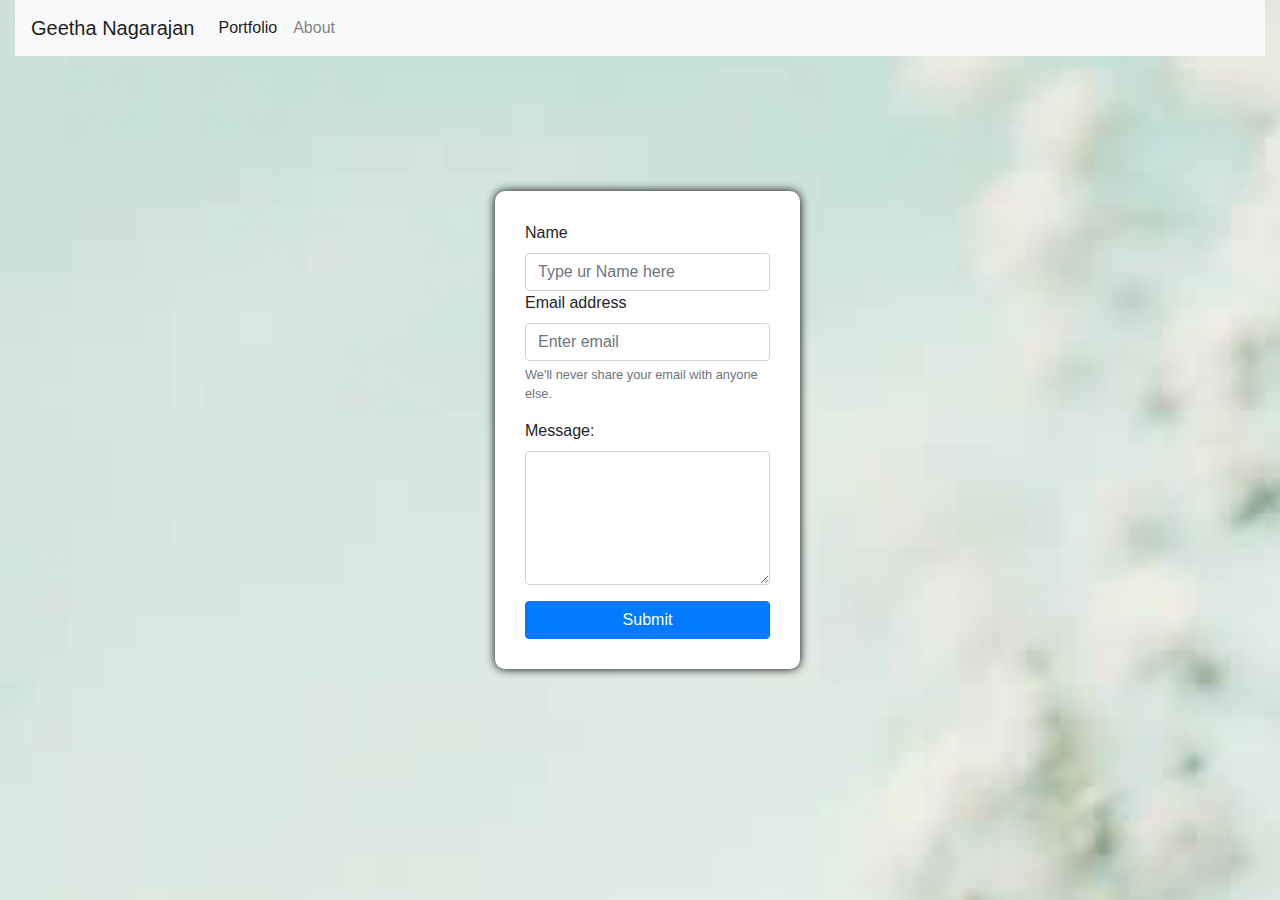
==== contact.html @ af114187 "updates" ====
<!DOCTYPE html>
<html lang="en">
<head>
    <meta charset="UTF-8">
    <meta name="viewport" content="width=device-width, initial-scale=1.0">
    <meta http-equiv="X-UA-Compatible" content="ie=edge">
    <title>Document</title>
    
    <link rel="stylesheet" type="text/css" media="screen" href="./asset/style.css">    
    <link rel="stylesheet" href="https://stackpath.bootstrapcdn.com/bootstrap/4.3.1/css/bootstrap.min.css" integrity="sha384-ggOyR0iXCbMQv3Xipma34MD+dH/1fQ784/j6cY/iJTQUOhcWr7x9JvoRxT2MZw1T" crossorigin="anonymous">
</head>
<body>

    <section class="container-fluid bg1">
        <nav class="navbar navbar-expand-lg navbar-light bg-light">
                <a class="navbar-brand" href="#">Geetha Nagarajan</a>
                <button class="navbar-toggler" type="button" data-toggle="collapse" data-target="#navbarSupportedContent" aria-controls="navbarSupportedContent" aria-expanded="false" aria-label="Toggle navigation">
                  <span class="navbar-toggler-icon"></span>
                </button>
              
                <div class="collapse navbar-collapse" id="navbarSupportedContent">
                  <ul class="navbar-nav mr-auto">
                    <li class="nav-item active">
                      <a class="nav-link" href="portfolio.html">Portfolio <span class="sr-only">(current)</span></a>
                    </li>
                    <li class="nav-item">
                      <a class="nav-link" href="index.html">About</a>
                    </li>
                    
                  </ul>
                  
        
                </div>
              </nav>

    <section class="row justify-content-center">
        <section class="col-12 col-sm-6 col-md-3">
    
        <form class="form-container">
                <div class="form-group">
                        <label for="Name">Name</label>
                        <input type="name" class="form-control" id="name" placeholder="Type ur Name here">
            <div class="form-group">
              <label for="exampleInputEmail1">Email address</label>
              <input type="email" class="form-control" id="exampleInputEmail1" aria-describedby="emailHelp" placeholder="Enter email">
              <small id="emailHelp" class="form-text text-muted">We'll never share your email with anyone else.</small>
            </div>
            
            </div>
            <div class="form-group">
              <label for="Message">Message:</label>
              <textarea class="form-control" rows="5" id="comment"></textarea>
            </div>
            <button type="submit" class="btn btn-primary btn-block">Submit</button>
          </form>
            </section>
        </section>
    
              <script src="https://code.jquery.com/jquery-3.3.1.slim.min.js" integrity="sha384-q8i/X+965DzO0rT7abK41JStQIAqVgRVzpbzo5smXKp4YfRvH+8abtTE1Pi6jizo" crossorigin="anonymous"></script>
<script src="https://cdnjs.cloudflare.com/ajax/libs/popper.js/1.14.7/umd/popper.min.js" integrity="sha384-UO2eT0CpHqdSJQ6hJty5KVphtPhzWj9WO1clHTMGa3JDZwrnQq4sF86dIHNDz0W1" crossorigin="anonymous"></script>
<script src="https://stackpath.bootstrapcdn.com/bootstrap/4.3.1/js/bootstrap.min.js" integrity="sha384-JjSmVgyd0p3pXB1rRibZUAYoIIy6OrQ6VrjIEaFf/nJGzIxFDsf4x0xIM+B07jRM" crossorigin="anonymous"></script>
</div>
</div>

</form>
</body>
</html>
---- asset/style.css ----
.bg{
    background:url(./images/800px_COLOURBOX4762216.jpg) no-repeat;
    width:100%;
    height:100vh;
background-size: 200%;
}

  .form-container{
    position: absolute;
    top:15vh;
    background: #fff;
    padding:30px;
    border-radius: 10px;
    box-shadow: 0px 0px 10px 0px #000;

  }

  .bg1{
    background:url(./images/blosomflower.jpg) no-repeat;
    width:100%;
    height:100vh;
background-size: 200%;
}

.bg2{
  background:url(./images/snow.png) no-repeat;
  width:150%;
  height:100vh;
background-size: 200%;
}

@media only screen and(max-width:678px){
  .bg{
    background-size: 300%;
  }
}

@media only screen and(max-width:678px){
  .bg1{
    background-size: 300%;
  }
}

@media only screen and(max-width:678px){
  .bg2{
    background-size: 300%;
  }
}
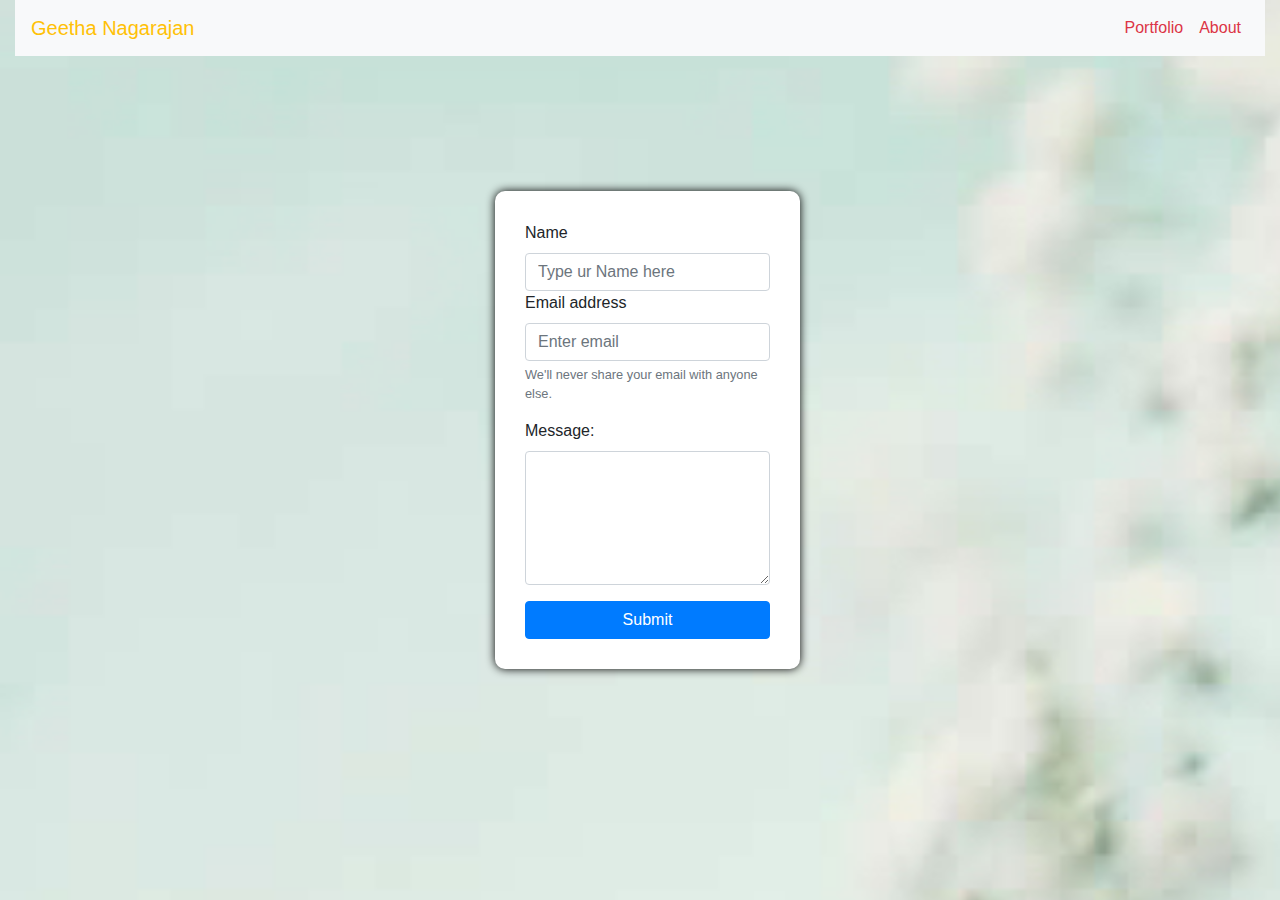
==== commit e83947d8: "final look" ====
--- a/contact.html
+++ b/contact.html
@@ -11,20 +11,20 @@
 </head>
 <body>
 
-    <section class="container-fluid bg1">
+    <section class="container-fluid bg1 ">
         <nav class="navbar navbar-expand-lg navbar-light bg-light">
-                <a class="navbar-brand" href="#">Geetha Nagarajan</a>
+                <a class="navbar-brand text-warning" href="#">Geetha Nagarajan </a>
                 <button class="navbar-toggler" type="button" data-toggle="collapse" data-target="#navbarSupportedContent" aria-controls="navbarSupportedContent" aria-expanded="false" aria-label="Toggle navigation">
                   <span class="navbar-toggler-icon"></span>
                 </button>
               
                 <div class="collapse navbar-collapse" id="navbarSupportedContent">
-                  <ul class="navbar-nav mr-auto">
+                  <ul class="navbar-nav ml-auto">
                     <li class="nav-item active">
-                      <a class="nav-link" href="portfolio.html">Portfolio <span class="sr-only">(current)</span></a>
+                      <a class="nav-link text-danger" href="portfolio.html">Portfolio <span class="sr-only">(current)</span></a>
                     </li>
                     <li class="nav-item">
-                      <a class="nav-link" href="index.html">About</a>
+                      <a class="nav-link text-danger" href="index.html">About</a>
                     </li>
                     
                   </ul>
@@ -55,7 +55,7 @@
           </form>
             </section>
         </section>
-    
+    </section>
               <script src="https://code.jquery.com/jquery-3.3.1.slim.min.js" integrity="sha384-q8i/X+965DzO0rT7abK41JStQIAqVgRVzpbzo5smXKp4YfRvH+8abtTE1Pi6jizo" crossorigin="anonymous"></script>
 <script src="https://cdnjs.cloudflare.com/ajax/libs/popper.js/1.14.7/umd/popper.min.js" integrity="sha384-UO2eT0CpHqdSJQ6hJty5KVphtPhzWj9WO1clHTMGa3JDZwrnQq4sF86dIHNDz0W1" crossorigin="anonymous"></script>
 <script src="https://stackpath.bootstrapcdn.com/bootstrap/4.3.1/js/bootstrap.min.js" integrity="sha384-JjSmVgyd0p3pXB1rRibZUAYoIIy6OrQ6VrjIEaFf/nJGzIxFDsf4x0xIM+B07jRM" crossorigin="anonymous"></script>
